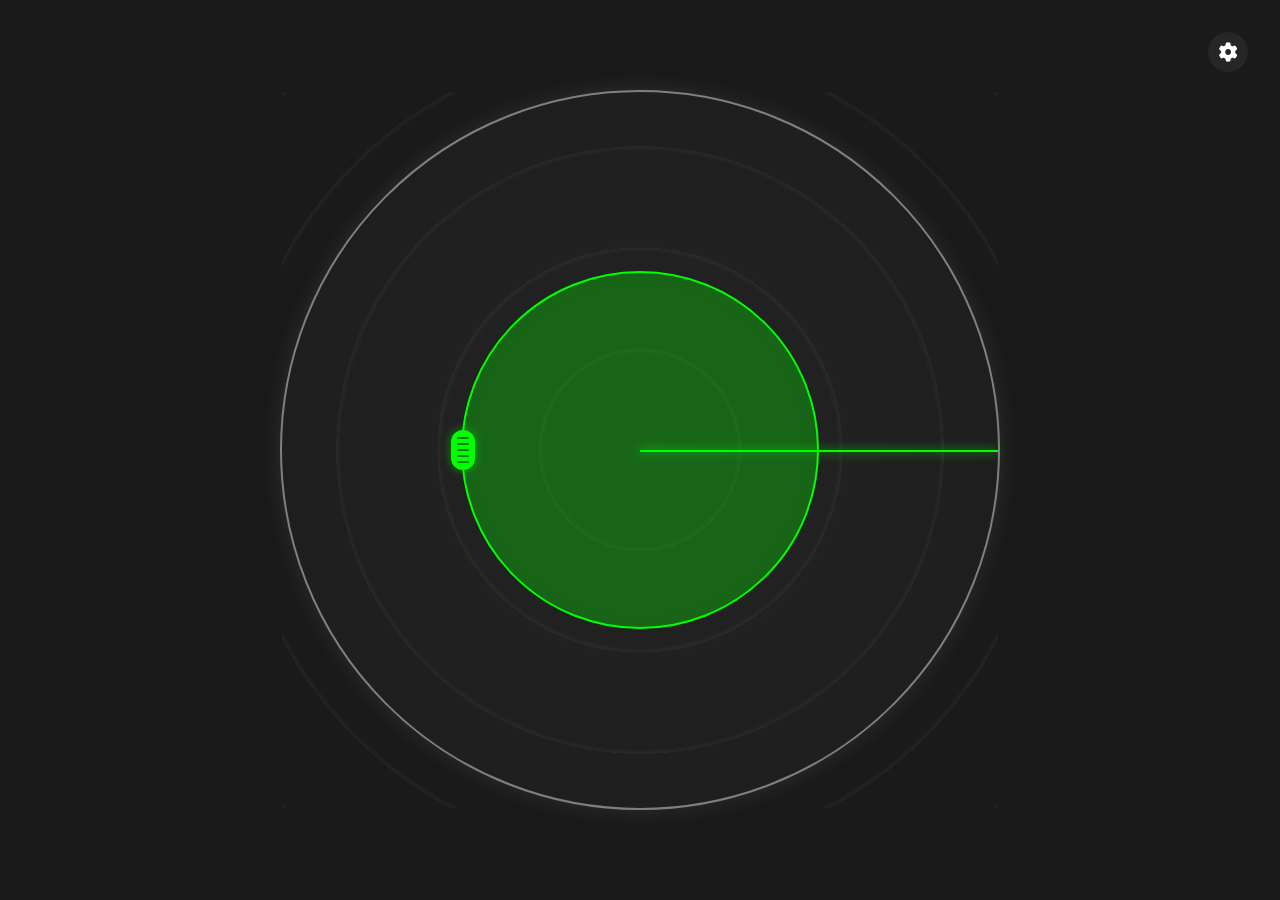
==== data/frontend.html @ 686ec703 "Frontend Mockup implementiert" ====
<!DOCTYPE html>
<html lang="de">
	<head>
		<meta charset="UTF-8" />
		<meta name="viewport" content="width=device-width, initial-scale=1.0" />
		<title>Magic Tabmount</title>
		<link href="https://cdnjs.cloudflare.com/ajax/libs/font-awesome/6.0.0/css/all.min.css" rel="stylesheet" />
		<style>
			:root {
				--radar-color: #00ff00;
				--detection-color: rgba(0, 255, 0, 0.3);
				--bg-color: #1a1a1a;
				--circle-border: #808080;
				--handle-color: #00ff00;
			}

			* {
				margin: 0;
				padding: 0;
				box-sizing: border-box;
			}

			body {
				background: var(--bg-color);
				min-height: 100vh;
				display: flex;
				justify-content: center;
				align-items: center;
				font-family: "Segoe UI", Tahoma, Geneva, Verdana, sans-serif;
				position: relative;
				overflow: hidden;
			}

			.icon-btn {
				position: fixed;
				top: 2rem;
				right: 2rem;
				background: rgba(42, 42, 42, 0.8);
				border: none;
				width: 40px;
				height: 40px;
				border-radius: 50%;
				color: white;
				cursor: pointer;
				display: flex;
				justify-content: center;
				align-items: center;
				font-size: 1.2rem;
				transition: all 0.3s ease;
			}

			.icon-btn:hover {
				background: rgba(42, 42, 42, 0.95);
				color: var(--radar-color);
			}

			.main-content {
				position: relative;
				aspect-ratio: 1;
				width: min(90vh, 90vw);
				max-width: 800px;
				max-height: 800px;
				display: flex;
				justify-content: center;
				align-items: center;
			}

			.radar-container {
				position: relative;
				aspect-ratio: 1;
				width: 90%;
				height: 90%;
			}

			.radar-circle {
				position: absolute;
				top: 50%;
				left: 50%;
				transform: translate(-50%, -50%);
				width: 100%;
				height: 100%;
				border-radius: 50%;
				border: 2px solid var(--circle-border);
				background: radial-gradient(circle, rgba(128, 128, 128, 0.1) 0%, rgba(128, 128, 128, 0.02) 100%);
				overflow: visible;
				box-shadow: 0 0 20px rgba(128, 128, 128, 0.2);
			}

			.detection-circle {
				position: absolute;
				top: 50%;
				left: 50%;
				transform: translate(-50%, -50%);
				border-radius: 50%;
				border: 2px solid var(--radar-color);
				background: var(--detection-color);
				transition: width 0.1s ease, height 0.1s ease;
				min-width: 20%;
				min-height: 20%;
			}

			.handle {
				position: absolute;
				left: 0;
				top: 50%;
				transform: translate(-50%, -50%);
				width: 24px;
				height: 40px;
				background: var(--handle-color);
				border-radius: 12px;
				cursor: ew-resize;
				display: flex;
				flex-direction: column;
				justify-content: center;
				align-items: center;
				gap: 4px;
				box-shadow: 0 0 10px rgba(0, 255, 0, 0.5);
			}

			.handle::before,
			.handle::after,
			.handle span {
				content: "";
				width: 12px;
				height: 2px;
				background: rgba(0, 0, 0, 0.5);
				border-radius: 1px;
			}

			.handle:hover {
				background: #1aff1a;
			}

			.radar-line {
				position: absolute;
				top: 50%;
				left: 50%;
				width: 50%;
				height: 2px;
				background: var(--radar-color);
				transform-origin: left;
				animation: radar-sweep 4s infinite linear;
				box-shadow: 0 0 10px var(--radar-color);
			}

			@keyframes radar-sweep {
				from {
					transform: rotate(0deg);
				}
				to {
					transform: rotate(360deg);
				}
			}

			.radar-rings {
				position: absolute;
				top: 0;
				left: 0;
				width: 100%;
				height: 100%;
				background: repeating-radial-gradient(circle, transparent, transparent 19%, rgba(128, 128, 128, 0.1) 20%);
			}

			.modal {
				position: fixed;
				top: 0;
				left: 0;
				width: 100%;
				height: 100%;
				background: rgba(0, 0, 0, 0.8);
				display: none;
				justify-content: center;
				align-items: center;
				z-index: 1000;
			}

			.modal-content {
				background: #2a2a2a;
				color: white;
				padding: 2rem;
				border-radius: 8px;
				max-width: 500px;
				width: 90%;
				position: relative;
			}

			.close-modal {
				position: absolute;
				top: 1rem;
				right: 1rem;
				background: none;
				border: none;
				font-size: 1.5rem;
				cursor: pointer;
				color: white;
			}

			@media (max-width: 768px) {
				.handle {
					width: 20px;
					height: 32px;
				}

				.icon-btn {
					width: 32px;
					height: 32px;
					font-size: 1rem;
					top: 1.5rem;
					right: 1.5rem;
				}

				.title {
					font-size: 1.4rem;
					top: 1.5rem;
					left: 1.5rem;
				}
			}
		</style>
	</head>
	<body>
		<button class="icon-btn settings" onclick="openModal('settings')">
			<i class="fas fa-cog"></i>
		</button>

		<main class="main-content">
			<div class="radar-container">
				<div class="radar-circle">
					<div class="radar-rings"></div>
					<div class="radar-line"></div>
					<div class="detection-circle" id="detectionCircle">
						<div class="handle" id="resizeHandle">
							<span></span>
							<span></span>
							<span></span>
						</div>
					</div>
				</div>
			</div>
		</main>

		<div class="modal" id="settingsModal">
			<div class="modal-content">
				<button class="close-modal" onclick="closeModal('settings')">&times;</button>
				<h2>Einstellungen</h2>
				<p>...</p>
			</div>
		</div>

		<script>
			const detectionCircle = document.getElementById("detectionCircle");
			const handle = document.getElementById("resizeHandle");
			const radarContainer = document.querySelector(".radar-container");

			let isDragging = false;
			let startX = 0;
			let startSize = 0;

			// Konvertierung von Prozent zu Metern (0.5-5m)
			const percentToMeters = (percent) => {
				const meters = 0.5 + (percent / 100) * 4.5;
				return Math.round(meters * 100) / 100;
			};

			// Konvertierung von Metern zu Prozent
			const metersToPercent = (meters) => {
				return ((meters - 0.5) / 4.5) * 100;
			};

			const updateSize = (clientX) => {
				const containerRect = radarContainer.getBoundingClientRect();
				const containerCenter = containerRect.left + containerRect.width / 2;
				const distance = Math.abs(clientX - containerCenter);
				const maxRadius = containerRect.width / 2;

				let percentage = (distance / maxRadius) * 100;
				percentage = Math.max(20, Math.min(100, percentage));

				detectionCircle.style.width = `${percentage}%`;
				detectionCircle.style.height = `${percentage}%`;
			};

			handle.addEventListener("mousedown", (e) => {
				isDragging = true;
				startX = e.clientX;
				const style = window.getComputedStyle(detectionCircle);
				startSize = parseFloat(style.width);
				handle.style.cursor = "grabbing";
			});

			document.addEventListener("mousemove", (e) => {
				if (!isDragging) return;
				e.preventDefault();
				updateSize(e.clientX);
			});

			document.addEventListener("mouseup", () => {
				isDragging = false;
				handle.style.cursor = "ew-resize";
			});

			// Touch-Events
			handle.addEventListener("touchstart", (e) => {
				isDragging = true;
				startX = e.touches[0].clientX;
				const style = window.getComputedStyle(detectionCircle);
				startSize = parseFloat(style.width);
			});

			document.addEventListener("touchmove", (e) => {
				if (!isDragging) return;
				e.preventDefault();
				updateSize(e.touches[0].clientX);
			});

			document.addEventListener("touchend", () => {
				isDragging = false;
			});

			function openModal(type) {
				const modal = document.getElementById(`${type}Modal`);
				modal.style.display = "flex";
			}

			function closeModal(type) {
				const modal = document.getElementById(`${type}Modal`);
				modal.style.display = "none";
			}

			window.onclick = function (event) {
				if (event.target.classList.contains("modal")) {
					event.target.style.display = "none";
				}
			};

			// Initiale Größe setzen (2.75m)
			const initialMeters = 2.75;
			const initialPercent = metersToPercent(initialMeters);
			detectionCircle.style.width = `${initialPercent}%`;
			detectionCircle.style.height = `${initialPercent}%`;
		</script>
	</body>
</html>
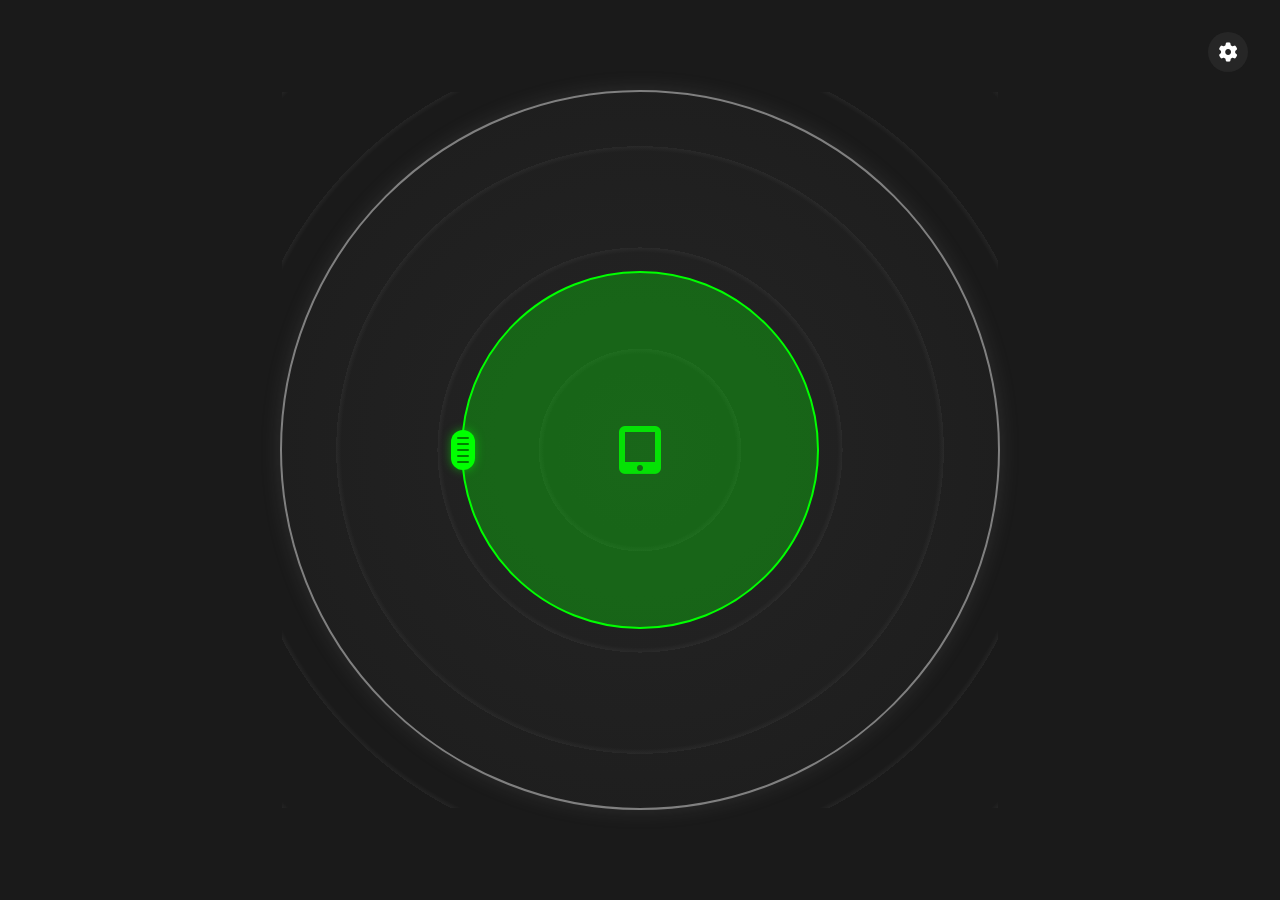
==== commit 28fecc84: "Design Änderungen an Settings Webapp" ====
--- a/data/frontend.html
+++ b/data/frontend.html
@@ -86,6 +86,46 @@
 				box-shadow: 0 0 20px rgba(128, 128, 128, 0.2);
 			}
 
+			.tablet-icon {
+				position: absolute;
+				top: 50%;
+				left: 50%;
+				transform: translate(-50%, -50%);
+				color: var(--radar-color);
+				font-size: 3rem;
+				opacity: 0.8;
+				z-index: 1;
+				animation: pinPulse 2s infinite;
+			}
+
+			@keyframes pinPulse {
+				0% {
+					transform: translate(-50%, -50%) scale(1);
+				}
+
+				50% {
+					transform: translate(-50%, -50%) scale(1.1);
+					color: #e8e8e8a7;
+				}
+
+				60% {
+					transform: translate(-50%, -50%) scale(0.95);
+					color: var(--radar-color);
+				}
+
+				70% {
+					transform: translate(-50%, -50%) scale(1.05);
+				}
+
+				80% {
+					transform: translate(-50%, -50%) scale(0.98);
+				}
+
+				100% {
+					transform: translate(-50%, -50%) scale(1);
+				}
+			}
+
 			.detection-circle {
 				position: absolute;
 				top: 50%;
@@ -97,6 +137,7 @@
 				transition: width 0.1s ease, height 0.1s ease;
 				min-width: 20%;
 				min-height: 20%;
+				z-index: 2;
 			}
 
 			.handle {
@@ -131,24 +172,50 @@
 				background: #1aff1a;
 			}
 
-			.radar-line {
+			.radar-pulse {
 				position: absolute;
 				top: 50%;
 				left: 50%;
-				width: 50%;
-				height: 2px;
-				background: var(--radar-color);
-				transform-origin: left;
-				animation: radar-sweep 4s infinite linear;
-				box-shadow: 0 0 10px var(--radar-color);
-			}
-
-			@keyframes radar-sweep {
-				from {
-					transform: rotate(0deg);
-				}
-				to {
-					transform: rotate(360deg);
+				transform: translate(-50%, -50%);
+				width: 100%;
+				height: 100%;
+				border-radius: 50%;
+				pointer-events: none;
+			}
+
+			.radar-pulse::before,
+			.radar-pulse::after {
+				content: "";
+				position: absolute;
+				top: 50%;
+				left: 50%;
+				transform: translate(-50%, -50%);
+				width: 100%;
+				height: 100%;
+				border-radius: 50%;
+				opacity: 0;
+				background: radial-gradient(circle, var(--radar-color) 0%, transparent 70%);
+				animation: pingDouble 4s infinite;
+			}
+
+			.radar-pulse::after {
+				animation-delay: 2s;
+			}
+
+			@keyframes pingDouble {
+				0% {
+					transform: translate(-50%, -50%) scale(0.3);
+					opacity: 0;
+				}
+				20% {
+					opacity: 0.5;
+				}
+				50% {
+					opacity: 0.2;
+				}
+				100% {
+					transform: translate(-50%, -50%) scale(1);
+					opacity: 0;
 				}
 			}
 
@@ -209,10 +276,8 @@
 					right: 1.5rem;
 				}
 
-				.title {
-					font-size: 1.4rem;
-					top: 1.5rem;
-					left: 1.5rem;
+				.tablet-icon {
+					font-size: 2.5rem;
 				}
 			}
 		</style>
@@ -226,7 +291,8 @@
 			<div class="radar-container">
 				<div class="radar-circle">
 					<div class="radar-rings"></div>
-					<div class="radar-line"></div>
+					<div class="radar-pulse"></div>
+					<i class="fas fa-tablet-alt tablet-icon"></i>
 					<div class="detection-circle" id="detectionCircle">
 						<div class="handle" id="resizeHandle">
 							<span></span>
@@ -255,13 +321,11 @@
 			let startX = 0;
 			let startSize = 0;
 
-			// Konvertierung von Prozent zu Metern (0.5-5m)
 			const percentToMeters = (percent) => {
 				const meters = 0.5 + (percent / 100) * 4.5;
 				return Math.round(meters * 100) / 100;
 			};
 
-			// Konvertierung von Metern zu Prozent
 			const metersToPercent = (meters) => {
 				return ((meters - 0.5) / 4.5) * 100;
 			};
@@ -298,7 +362,6 @@
 				handle.style.cursor = "ew-resize";
 			});
 
-			// Touch-Events
 			handle.addEventListener("touchstart", (e) => {
 				isDragging = true;
 				startX = e.touches[0].clientX;
@@ -332,7 +395,6 @@
 				}
 			};
 
-			// Initiale Größe setzen (2.75m)
 			const initialMeters = 2.75;
 			const initialPercent = metersToPercent(initialMeters);
 			detectionCircle.style.width = `${initialPercent}%`;
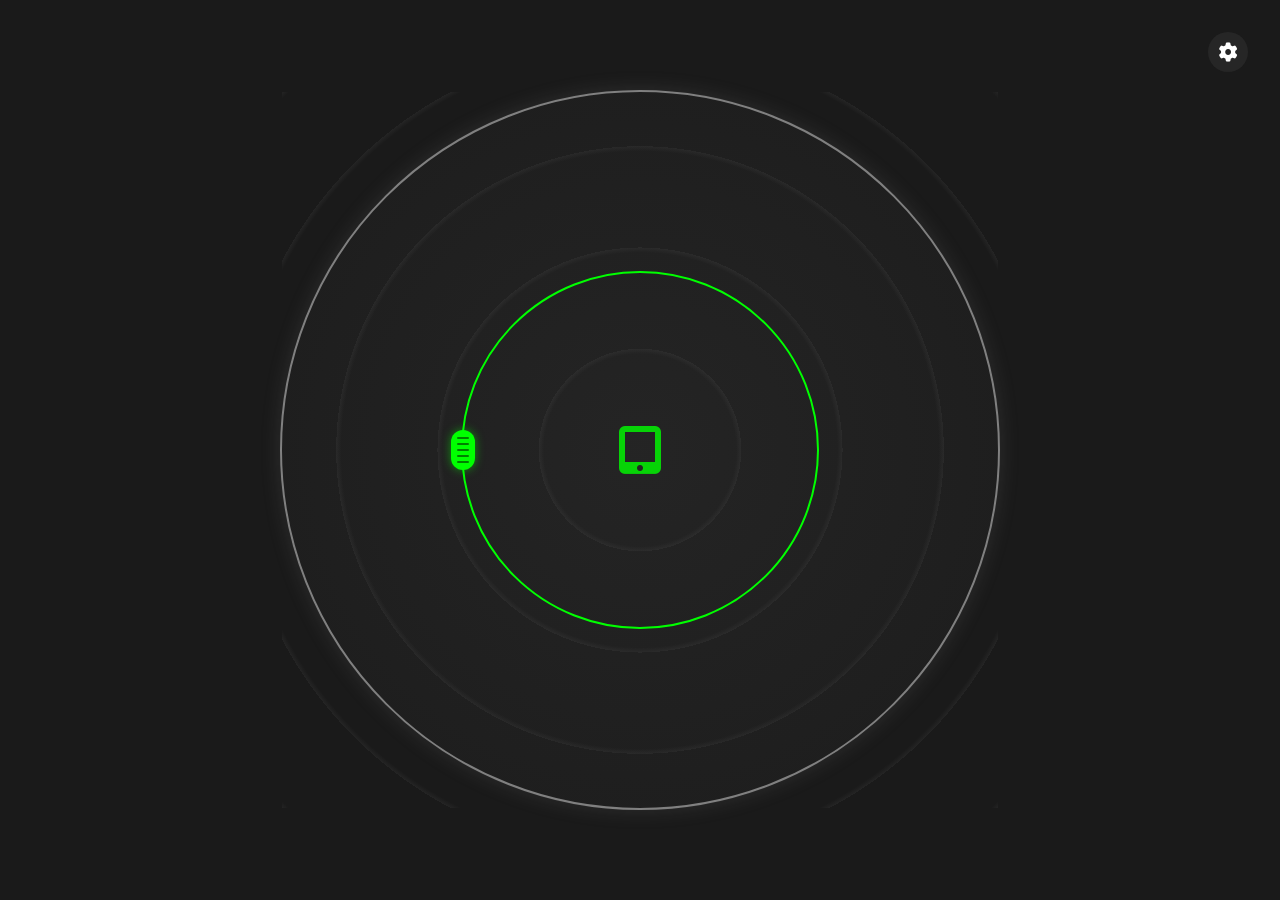
==== commit e1ab0226: "Optimierung der Animation des Dashboards" ====
--- a/data/frontend.html
+++ b/data/frontend.html
@@ -95,7 +95,8 @@
 				font-size: 3rem;
 				opacity: 0.8;
 				z-index: 1;
-				animation: pinPulse 2s infinite;
+				animation: pinPulse 4s infinite;
+				animation-delay: -4s;
 			}
 
 			@keyframes pinPulse {
@@ -133,11 +134,11 @@
 				transform: translate(-50%, -50%);
 				border-radius: 50%;
 				border: 2px solid var(--radar-color);
-				background: var(--detection-color);
+
 				transition: width 0.1s ease, height 0.1s ease;
 				min-width: 20%;
 				min-height: 20%;
-				z-index: 2;
+				z-index: 1;
 			}
 
 			.handle {
@@ -196,6 +197,7 @@
 				opacity: 0;
 				background: radial-gradient(circle, var(--radar-color) 0%, transparent 70%);
 				animation: pingDouble 4s infinite;
+				animation-delay: -2s;
 			}
 
 			.radar-pulse::after {
@@ -208,7 +210,7 @@
 					opacity: 0;
 				}
 				20% {
-					opacity: 0.5;
+					opacity: 0.4;
 				}
 				50% {
 					opacity: 0.2;
@@ -278,6 +280,7 @@
 
 				.tablet-icon {
 					font-size: 2.5rem;
+					z-index: 2;
 				}
 			}
 		</style>
